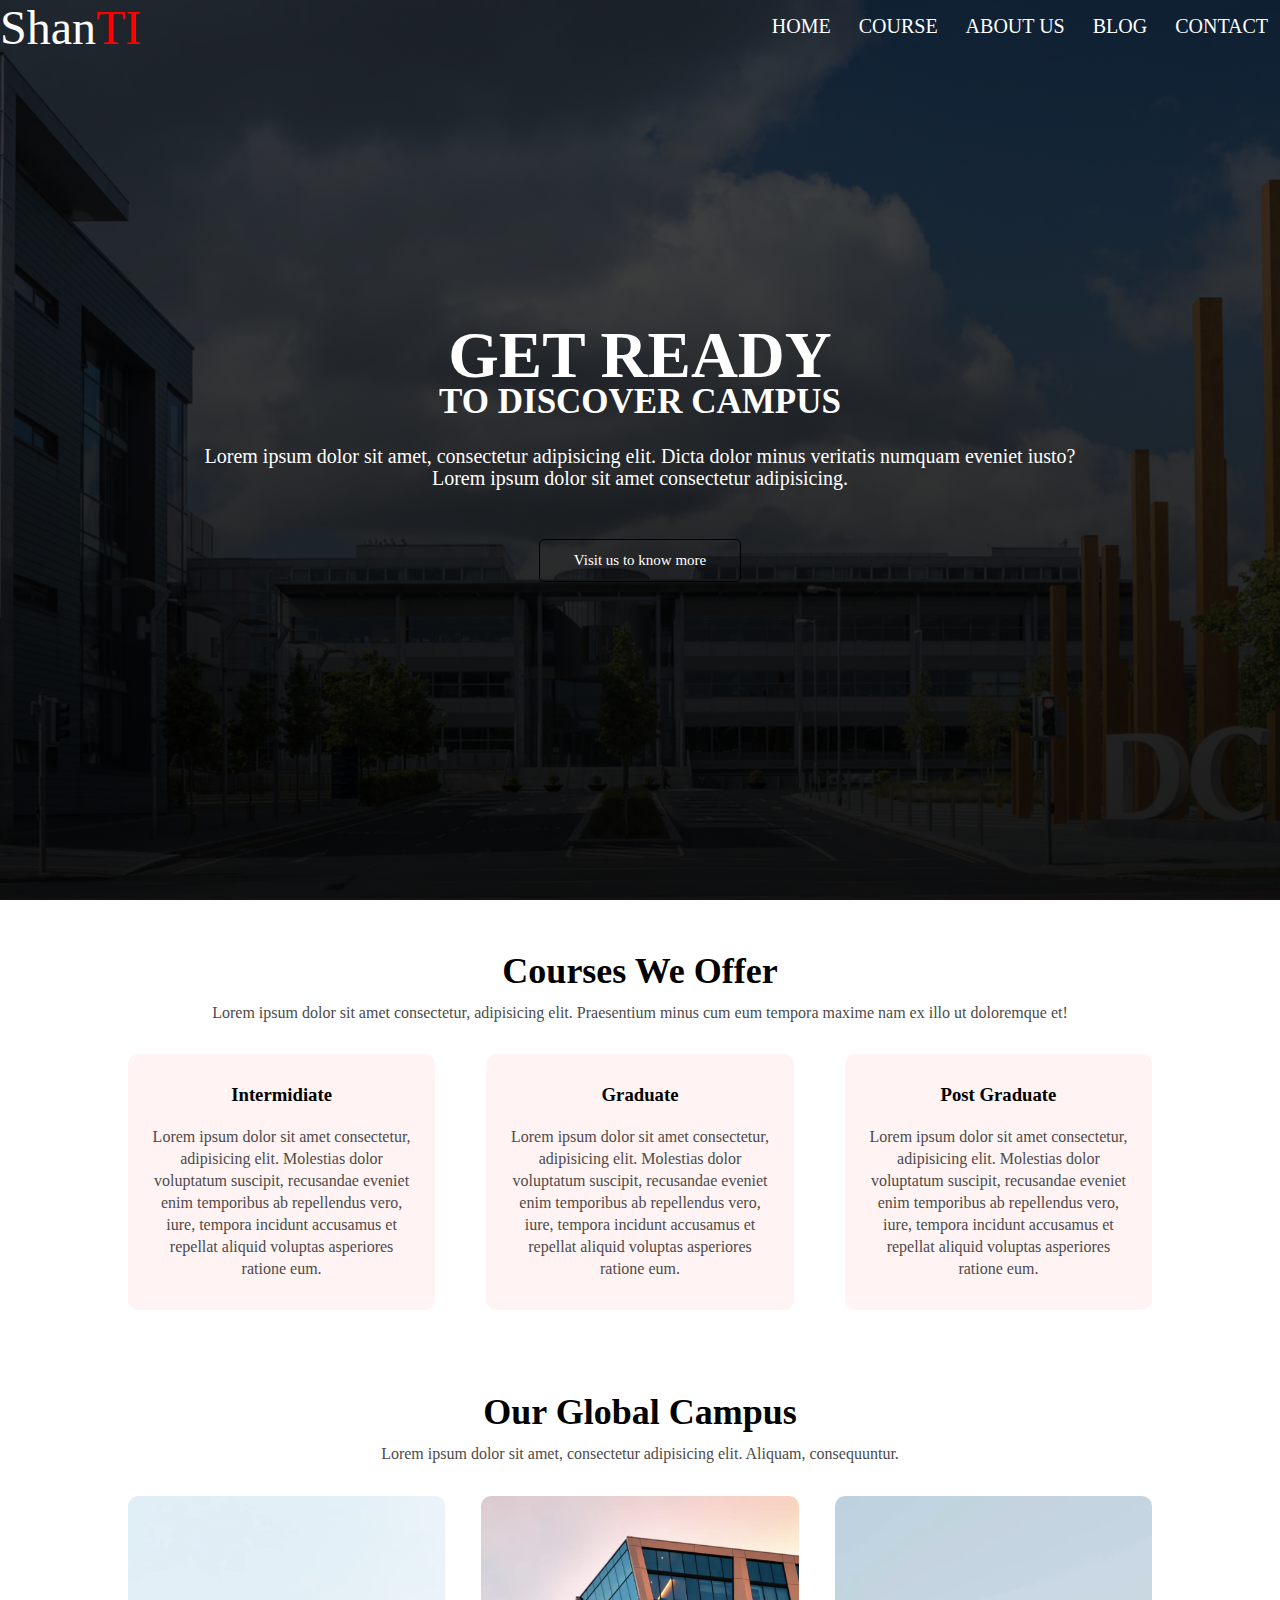
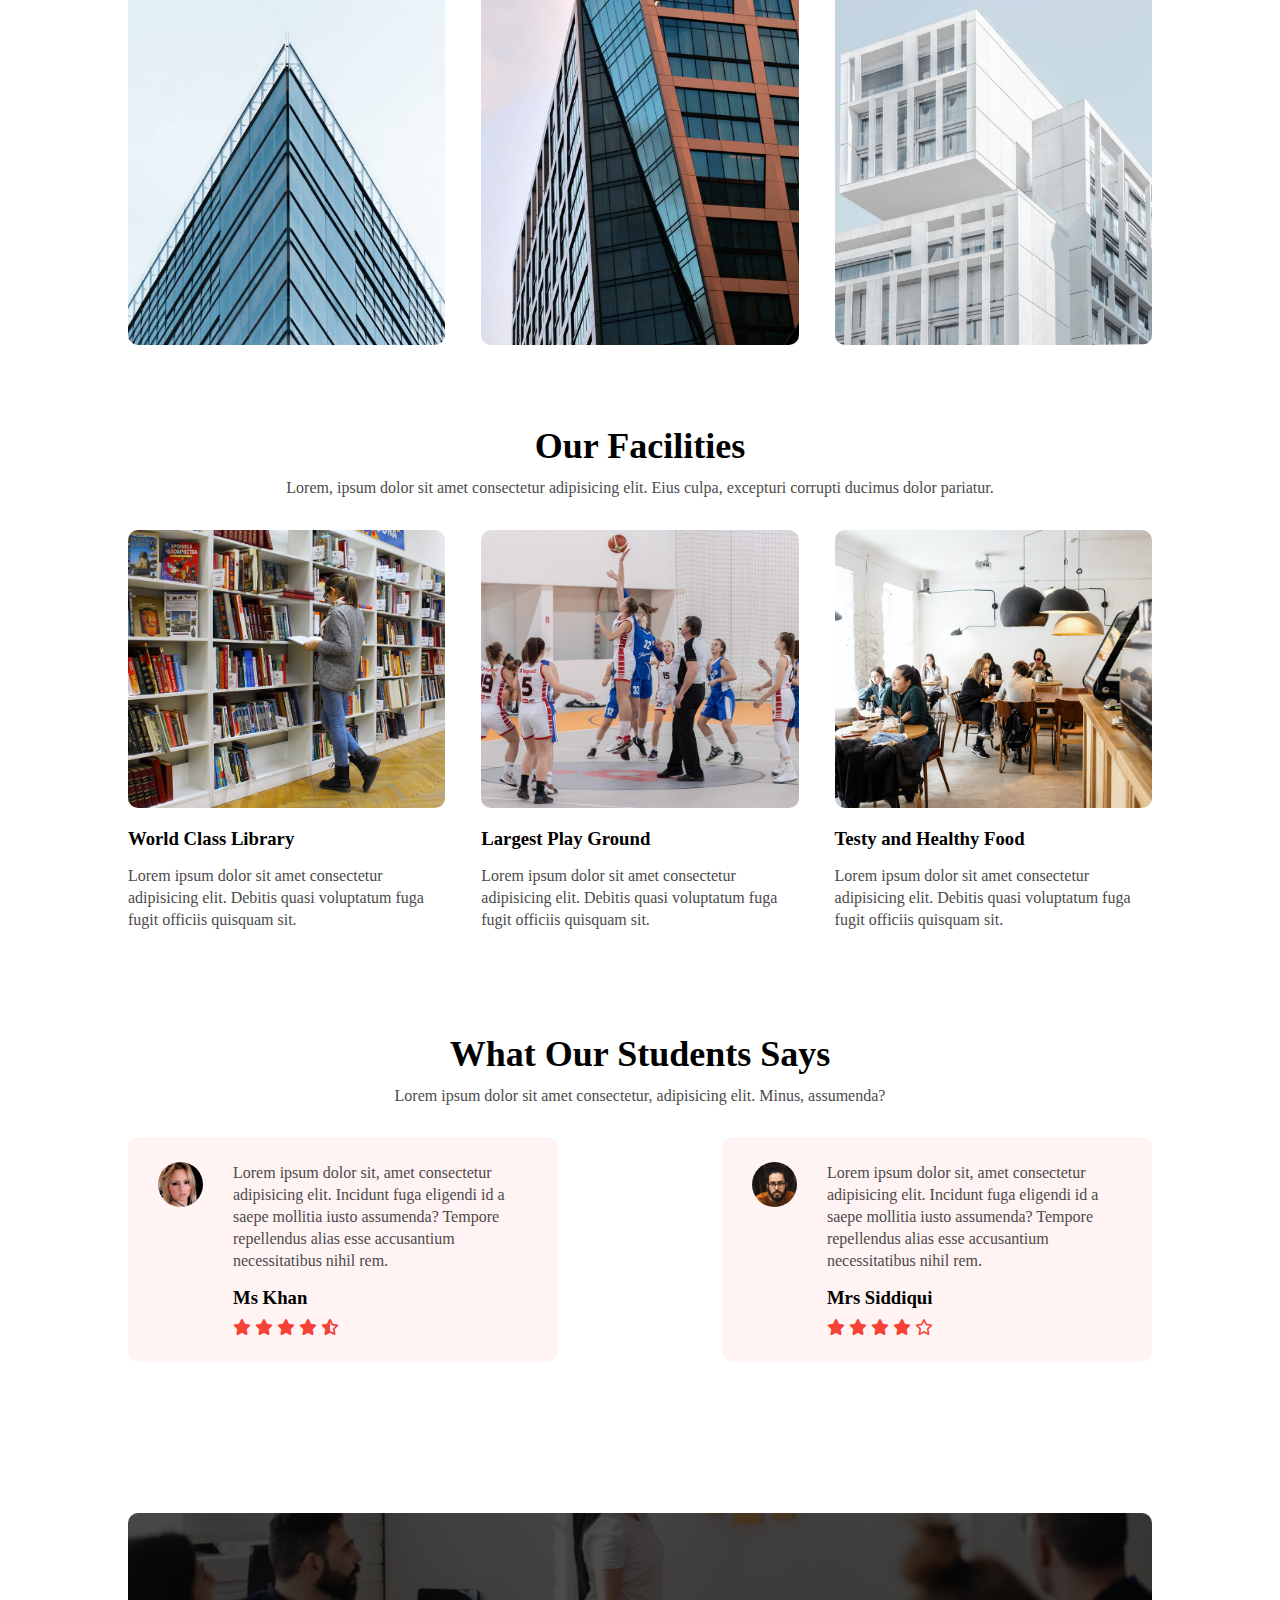
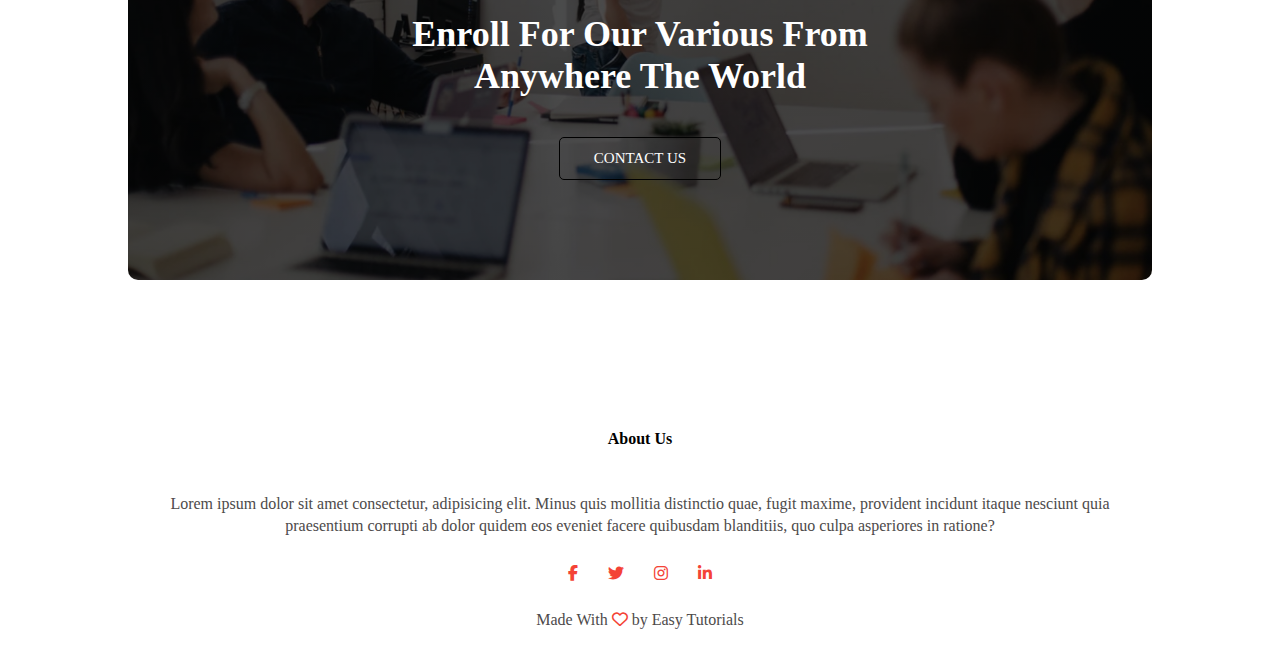
==== index.html @ cec312a1 "This is my initial commit of this project..." ====
<!DOCTYPE html>
<html lang="en">

<head>
    <meta charset="UTF-8">
    <meta http-equiv="X-UA-Compatible" content="IE=edge">
    <meta name="viewport" content="width=device-width, initial-scale=1.0">
    <title>SIT WebX</title>
    <link rel="stylesheet" href="index.css">
    <link rel="stylesheet" href="https://cdnjs.cloudflare.com/ajax/libs/font-awesome/6.1.1/css/all.min.css">
</head>

<body>
    <section class="header">
        <nav>
            <a href="index.html" class="logo"> Shan<span>TI</span></a>
            <div class="nav-links" id="navlinks">
                <i class="fa fa-times" onclick="hidemenu()"></i>

                <ul>
                    <li><a href="index.html">Home</a></li>
                    <li><a href="course.html">Course</a></li>
                    <li><a href="about.html">About us</a></li>
                    <li><a href="blog.html">Blog</a></li>
                    <li><a href="contact.html">Contact</a></li>

                </ul>

            </div>
            <div class="icons">
                <i class="fa fa-bars" onclick="showmenu()"></i>
            </div>

        </nav>


        <div class="text-box">
            <h2>GET READY</h2>
            <p id="headtext">TO DISCOVER CAMPUS</p>
            <p class="text-p">Lorem ipsum dolor sit amet, consectetur adipisicing elit. Dicta dolor minus veritatis numquam eveniet
                iusto? <br> Lorem ipsum dolor sit amet consectetur adipisicing.</p>
            <a href="#" class="hero-btn">Visit us to know more</a>
        </div>
    </section>
    <!-- ========================== course section=========================================== -->

    <section class="course">

          <h1 class="course-heading">Courses We Offer </h1>
          <p class="course-para">Lorem ipsum dolor sit amet consectetur, adipisicing elit. Praesentium minus cum eum tempora maxime nam ex illo ut doloremque et!</p>

        <div class=" row course-row">
            <div class="course-col">
                <h3 class="heading-col">Intermidiate</h3>
                <p class="col-para">Lorem ipsum dolor sit amet consectetur, adipisicing elit. Molestias dolor voluptatum suscipit, recusandae eveniet enim temporibus ab repellendus vero, iure, tempora incidunt accusamus et repellat aliquid voluptas asperiores ratione eum.</p>
            </div>
            <div class="course-col">
                <h3 class="heading-col">Graduate</h3>
                <p class="col-para">Lorem ipsum dolor sit amet consectetur, adipisicing elit. Molestias dolor voluptatum suscipit, recusandae eveniet enim temporibus ab repellendus vero, iure, tempora incidunt accusamus et repellat aliquid voluptas asperiores ratione eum.</p>
            </div> <div class="course-col">
                <h3 class="heading-col">Post Graduate</h3>
                <p class="col-para">Lorem ipsum dolor sit amet consectetur, adipisicing elit. Molestias dolor voluptatum suscipit, recusandae eveniet enim temporibus ab repellendus vero, iure, tempora incidunt accusamus et repellat aliquid voluptas asperiores ratione eum.</p>
            </div>
        </div>
    </section> 





    <!-- =====================================================campus section==================================== -->

     <section class="campus">
        <h1 class="campus-heading">Our Global Campus</h1>
        <p class="campus-para">Lorem ipsum dolor sit amet, consectetur adipisicing elit. Aliquam, consequuntur.</p>
         <div class="row campus-row">
            <div class="campus-col">
                <img src="eduford_img/london.png" alt="">
                <div class="layer">
                     <h3 class="layer-heading">LONDON</h3>
               </div>
            </div>


            <div class="campus-col">
                <img src="eduford_img/newyork.png" alt="">
                <div class="layer">
                     <h3 class="layer-heading">NEW YORK</h3>
               </div>
            </div>
             

            <div class="campus-col">
                <img src="eduford_img/washington.png" alt="">
                <div class="layer">
                     <h3 class="layer-heading">WASHINGTON</h3>
               </div>
            </div>





         </div>

     </section>



<!-- =================================Facilities======================= -->
 <section class="facilities">
    <h1 class="facilities-headings">Our Facilities</h1>
    <p class="facilities-para">Lorem, ipsum dolor sit amet consectetur adipisicing elit. Eius culpa, excepturi corrupti ducimus dolor pariatur.</p>
     
    <div class="row facilities-row">
         <div class="facilities-col">
            <img src="eduford_img/library.png" alt="">
            <h3 class="faci-heading1">World Class Library</h3>
            <p>Lorem ipsum dolor sit amet consectetur adipisicing elit. Debitis quasi voluptatum fuga fugit officiis quisquam sit.</p>
         </div>

         <div class="facilities-col">
            <img src="eduford_img/basketball.png" alt="">
            <h3 class="faci-heading1">Largest Play Ground</h3>
            <p>Lorem ipsum dolor sit amet consectetur adipisicing elit. Debitis quasi voluptatum fuga fugit officiis quisquam sit.</p>
         </div>

         <div class="facilities-col">
            <img src="eduford_img/cafeteria.png" alt="">
            <h3 class="faci-heading1">Testy and Healthy Food</h3>
            <p>Lorem ipsum dolor sit amet consectetur adipisicing elit. Debitis quasi voluptatum fuga fugit officiis quisquam sit.</p>
         </div>

    </div>

</section>


<!-- ===========================================================testimonials section======================================= -->

<section class="testimonials">
    <h1 class="testimonials-heading">What Our Students Says</h1>
    <p>Lorem ipsum dolor sit amet consectetur, adipisicing elit. Minus, assumenda?</p>

      <div class="row testimonials-row">
             <div class="testimonial-col">

                     <img src="eduford_img/user1.jpg" alt="">
                     <div class="testi-div">
                     <p class="testimonial-para">
                        Lorem ipsum dolor sit, amet consectetur adipisicing elit. Incidunt fuga eligendi id a saepe mollitia iusto assumenda? Tempore repellendus alias esse accusantium necessitatibus nihil rem.
                     </p>
                       <h3 class="testi-heading">Ms Khan</h3>
                       <i class="fa-solid fa-star"></i>
                       <i class="fa-solid fa-star"></i>
                       <i class="fa-solid fa-star"></i>
                       <i class="fa-solid fa-star"></i>
                       <i class="fa-solid fa-star-half-stroke fa-star "></i>

                    </div>
             </div>  
             
             <div class="testimonial-col">

                <img src="eduford_img/user2.jpg" alt="">
                <div class="testi-div">

                <p class="testimonial-para">
                   Lorem ipsum dolor sit, amet consectetur adipisicing elit. Incidunt fuga eligendi id a saepe mollitia iusto assumenda? Tempore repellendus alias esse accusantium necessitatibus nihil rem.
                </p>
                  <h3 class="testi-heading">Mrs Siddiqui</h3>
                  <i class="fa-solid fa-star"></i>
                  <i class="fa-solid fa-star"></i>
                  <i class="fa-solid fa-star"></i>
                  <i class="fa-solid fa-star"></i>
                  <i class="fa-regular fa-star"></i>
                  </div>

        </div>   



      </div>

</section>







<!-- ===============================CALL TO ACTION SECTION========================== -->


 <section class="cta">
    <h1 class="cta-heading">Enroll For Our Various From<br> Anywhere The World</h1>
    <a href="" class="hero-btn">CONTACT US</a>
 </section>






<!-- ===============================FOOTER SECTION========================== -->

<section class="footer">
    <h4>About Us</h4>
    <p>Lorem ipsum dolor sit amet consectetur, adipisicing elit. Minus quis mollitia distinctio quae, fugit maxime, provident incidunt itaque nesciunt quia<br> praesentium corrupti ab dolor quidem eos eveniet facere quibusdam blanditiis, quo culpa asperiores in ratione?</p>
    <div class="social-icon">
        <i class="fa-brands fa-facebook-f"></i>
        <i class="fa-brands fa-twitter"></i>
        <i class="fa-brands fa-instagram"></i>
        <i class="fa-brands fa-linkedin-in"></i>
</div>
    
    
    <p>Made With  <i class="fa-regular fa-heart"></i> by Easy Tutorials</p>

</section>







<script>
    var navlinks = document.getElementById("navlinks");

function showmenu(){
    navlinks.style.right='0';
}

function hidemenu(){
    navlinks.style.right='-100%';
}
</script>


  </body>
  </html>
---- index.css ----
*{
    margin: 0;
    padding: 0;
    list-style: none;
    text-decoration: none;
    box-sizing: border-box;
}

.header{
    min-height: 100vh;
    width: 100%;
    background-image:linear-gradient(rgba(0,0,0,0.7),rgba(0,0,0,0.9)), url(eduford_img/banner.png);
    background-repeat: no-repeat;
    background-position: center;
    background-size: cover;
    position: relative;
}
nav{
    display: flex;
    justify-content: space-between;
    align-items: center;
}
.logo{
    color: #fff;
     font-size: 3rem;
}
.logo span{
    color: red;
}

.nav-links ul  li {
      display: inline-block;
      padding: 0px 12px;
      position: relative;
      text-transform: uppercase;
}

.nav-links ul  li a{
    color: white;
    font-size: 20px;
}


.nav-links ul  li::after{
     content: '';
     width: 0%;
     height: 2px;
     background-color: red;
     display: block;
     margin: auto;
     transition: 0.5s;
}


.nav-links ul  li:hover::after{
    width: 100%;
}

.text-box{
    width: 90%;
    color: white ;
    position: absolute;
    top: 50%;
    left: 50%;
    transform: translate(-50%, -50%);
    text-align: center;
}


.text-box h2{
    font-size: 65px;
    font-weight: 900;

    
}


.text-box #headtext{
    font-size: 35px;
    font-weight: 900;
    margin-top: -1%;
    margin-bottom: 1%;
    color: white;
}


.text-box .text-p{
     color: #fff;
    margin: 10px 0 40px;
    font-size: 20px;
}

.hero-btn{
    position: relative;
    display: inline-block;
    color: white;
    border: 1px solid black;
    border-radius: 5px;
    padding: 12px 34px;
    font-size: 15px;
    background: transparent;
    cursor: pointer;
}

.hero-btn:hover{
    border: 1px solid red;
    background-color: red;
    transition: 1s;
}

nav .icons{
    display: none;
}
.nav-links .fa-times{
    display: none;
}


/* responsive  navbar start  */
/* @media only screen and (max-width:426px) {
      .text-box h2{
        font-size: 36px;
      }

      .text-box p{ 
        font-size: 18px;
      }
           */
    




 @media only screen and (max-width:700px){

    .header{
        height: 105vh;
    }
    
      .nav-links{
        background-color: rgb(138, 206, 183);
        position: fixed;
        height: 100vh;
        width: 100%;
        top: 0;
        right: -100%;
        text-align: left;
        z-index: 2;
        transition: 1.2s;
      }
      
.nav-links ul{
    height: 90vh;
    display: flex;
    flex-direction: column;
    justify-content: center;
    align-items: center;
    text-align: center;
}

.nav-links ul li{
    padding: 8px 0px;
}

     .logo{
        font-size: 2rem;
     }
     nav .icons{
        display: block;
        /* z-index: 4; */
        font-size: 30px;
        /* margin: 10px; */
        cursor: pointer;
     }
     .icons .fa-bars{
         color: #fff;
     }
     .nav-links .fa-times{
        display: block;
        font-size: 35px;
        cursor: pointer;
        color: white;
        margin: 4px 5px;
     }

   
    .text-box{
        margin: 82px 0px;
    }
    .text-box h2 {
        font-size: 38px;
    }
    .text-box #headtext{
        font-size: 19px;
    }
    
 }

/* responsive  navbar end */




/*==========================course section===================================  */

.course{
    width: 80%;
    margin: auto;
    text-align: center;
    padding-top: 50px;
}

h1{
    font-size: 36px;
    font-weight: 600;
}
p{
    color: rgb(77, 74, 74);
    font-size: 16px;
    font-weight: 300;
    line-height: 22px;
    padding: 10px;
}

.row{
    margin-top: 2%;
    display: flex;
    justify-content: space-between;
}

.course-col{
    flex-basis: 30%;
    background: #fff3f3;
    border-radius: 10px;
    margin-bottom: 3%;
    padding: 20px 12px;
    box-sizing: border-box;
    transition: 0.5s;
}
h3{
    text-align: center;
    font-weight: 600;
    margin: 10px 0;
}

.course-col:hover{
    box-shadow: 0 0 20px 0 rgba(0,0,0,0.5);
}


@media (max-width: 700px){
    .row{
        flex-direction: column;
    }
}

/* ============================CAMPUS SECTION  START======================================= */

.campus{
    width: 80%;
    margin: auto;
    text-align: center;
     padding-top: 50px;
}

.campus-col{
    flex-basis: 31%;
    border-radius: 10px;
    margin-bottom: 30px;
    position: relative;
    overflow: hidden;
}
.campus-col img{
    width: 100%;
    display: block;
}
.campus-col .layer{
    background:transparent;
    height: 100%;
    width: 100%;
    position: absolute;
    top: 0;
    left: 0;
    transition: 0.5s;
}

.campus-col .layer:hover{
    background:rgba(226, 0, 0, 0.5) ;


}
.layer .layer-heading{
    width: 100%;
    font-weight: 500;
    color: #fff;
    font-size: 23px;
    bottom: 0;
    left: 50%;
    transform: translateX(-50%);
    position: absolute;
    opacity: 0;
    transition: 0.5s;
}
.campus-col .layer:hover h3{
    bottom: 49%;
    opacity: 1;
}


/* =========================FACILITIES SECTION START======================================= */


.facilities{
    width: 80%;
    margin: auto;
    text-align: center;
    padding-top: 50px ;
}
.facilities-col{
    flex-basis: 31%;
    border-radius: 10px;
    margin-bottom:5%;
    text-align: left;
}
.facilities-col img{
    width: 100%;
    border-radius: 10px;
}

.facilities-col p{
    padding: 0;
}
.facilities-col h3{
    margin-top: 16px;
    margin-bottom: 15px;
    text-align: left;
}


/* ===========================================================testimonials========================================== */

.testimonials{
    width: 80%;
    margin: auto;
    padding-top: 50px;
    text-align: center;
}

.testimonial-col{
    flex-basis: 42%;
    border-radius: 10px;
    margin-bottom: 5%;
    text-align: left;
    background: #fff3f3;
    padding: 25px;
    cursor: pointer;
    display: flex;
}

.testimonial-col img{
    height: 45px;
    margin-left: 5px;
    margin-right: 30px;
    border-radius: 50%;
}

.testimonial-col .testimonial-para{
    padding: 0;
}
.testimonial-col .testi-heading{
    margin-top: 15px;
    text-align: left;
}

.testimonial-col .fa-star{
    color: #f44336;
}

@media(max-width:700px){
    .testimonial-col img{
        margin-left: 0;
        margin-right: 15px ;
    }
}

.cta{
    margin: 100px auto;
    width: 80%;
    background-image: linear-gradient(rgba(0,0,0,0.7),rgba(0,0,0,0.7)),url(eduford_img/banner2.jpg);
    background-position: center;
    background-size: cover;
    border-radius: 10px;
    text-align: center ;
    padding: 100px 0;

}
.cta .cta-heading{
    color: white;
    margin-bottom: 40px;
    padding: 0;
}


@media(max-width:700px){

.cta .cta-heading{

    font-size: 24px;
}




}





/* ====================================FOOTER============= */


.footer{
    width: 100%;
    text-align: center;
    padding: 30px 0;
}
.footer h4{
    margin-bottom: 35px;
    margin-top: 20px;
    font-weight: 600;
}
.social-icon .fa-brands{
    color: #f44336;
    margin: 0 13px;
    cursor: pointer;
    padding: 18px 0;
}
.fa-regular{
    color: #f44336;

}




/* =========================================================ABOUT US PAGE ========================= */




.sub-header{
    height: 50vh;
    width: 100%;
    background-image: linear-gradient(rgba(4,9,30,0.7),rgba(4,9,30,0.7)),url(eduford_img/background.jpg);
    background-position: center;
    background-size: cover;
    text-align: center;
    color: #fff;     
}
.sub-header h1{
    margin-top: 100px;
}

.about-us{
    width: 80%;
    margin: auto;
    padding-top: 80px;
    padding-bottom: 50px;

}
.about-col{
    flex-basis: 48%;
    padding: 30px 2px;
}
.about-col img{
    width: 100%;
}
.about-col .about-heading{
    padding-top: 0;
}
.about-col .about-para{
    padding: 15px 0 25px;
}

.about-btn{
    border: 1px solid #f44336;
    background: transparent;
    color: #f44336;
}

.about-btn:hover{
     color: #fff;
}


/* =========================BLOG START========================= */

.blog-content{
    width: 80%;
    margin: auto;
    padding: 60px 0;
}

.blog-left{
    flex-basis: 65%;
}
.blog-left img{
    width: 100%;
}
.blog-left h2{
    color: #222;
    font-weight: 600;
    margin: 30px 0;
}
.blog-left .blog-para{
color: #999;
padding: 0;

}

.blog-right{
    flex-basis: 32%;
}
.blog-right .blog-right-heading{
    background-color: #f44336;
    color:#fff ;
    padding: 7px 0;
    font-size: 16px;
    margin-bottom: 20px;
}
.blog-right .blog-right-min-div{
    display: flex;
    align-items: center;
    justify-content:space-between ;
    color: #555;
    padding: 8px;
    box-sizing: border-box;
}


.comment-box{
    border: 1px solid #ccc;
    margin: 50px 0;
    padding: 10px 20px;
}
.comment-box  .comment-heading{
    text-align: left;
}

.comment-form input, .comment-form textarea{
     width: 100%;
     padding: 10px;
     margin: 15px 0;
     box-sizing: border-box;
     border: none;
     outline: none;
     background: #f0f0f0;
}


.comment-form .comment-btn{
    border: 1px solid #f44336;
    background: transparent;
    color: #f44336;
}
.comment-form button{
    margin: 10px 0;
}


@media(max-width:700px)
{
    .sub-header h1{
        font-size: 24px;
    }
}






/* =========================contact us page start======================== */

.location{
    width: 80%;
    margin: auto;
    padding: 80px 0;
}
.location iframe{
    width: 100%;
}
.contact{
    width: 80%;
    margin: auto;
}
.contact-col{
    flex-basis: 46%;
    margin-bottom: 30px;
}

.contact .contact-col-div{
    display: flex;
    align-items: center;
    margin-bottom: 40px;
}

.contact .contact-col-div .contact-icon{
   font-size: 28px;
   color: #f44336;
   margin: 10px;
   margin-right: 30px;
}

.contact .contact-col-div .contact-heading{
    font-size: 20px;
    margin-bottom: 5px;
    color: #555;
    font-weight: 400;
}

.contact .contact-col-div .contact-para{
        padding: 0;
}

.contact-col .contact-form input, .contact-col .contact-form textarea{
    width: 100%;
    padding: 15px;
    margin-bottom: 17px;
    outline: none;
    border: 1px solid #ccc;
}
.contact-col .contact-form .contact-btn{
    border: 1px solid #f44336;
    background: transparent;
    color: #f44336;
}
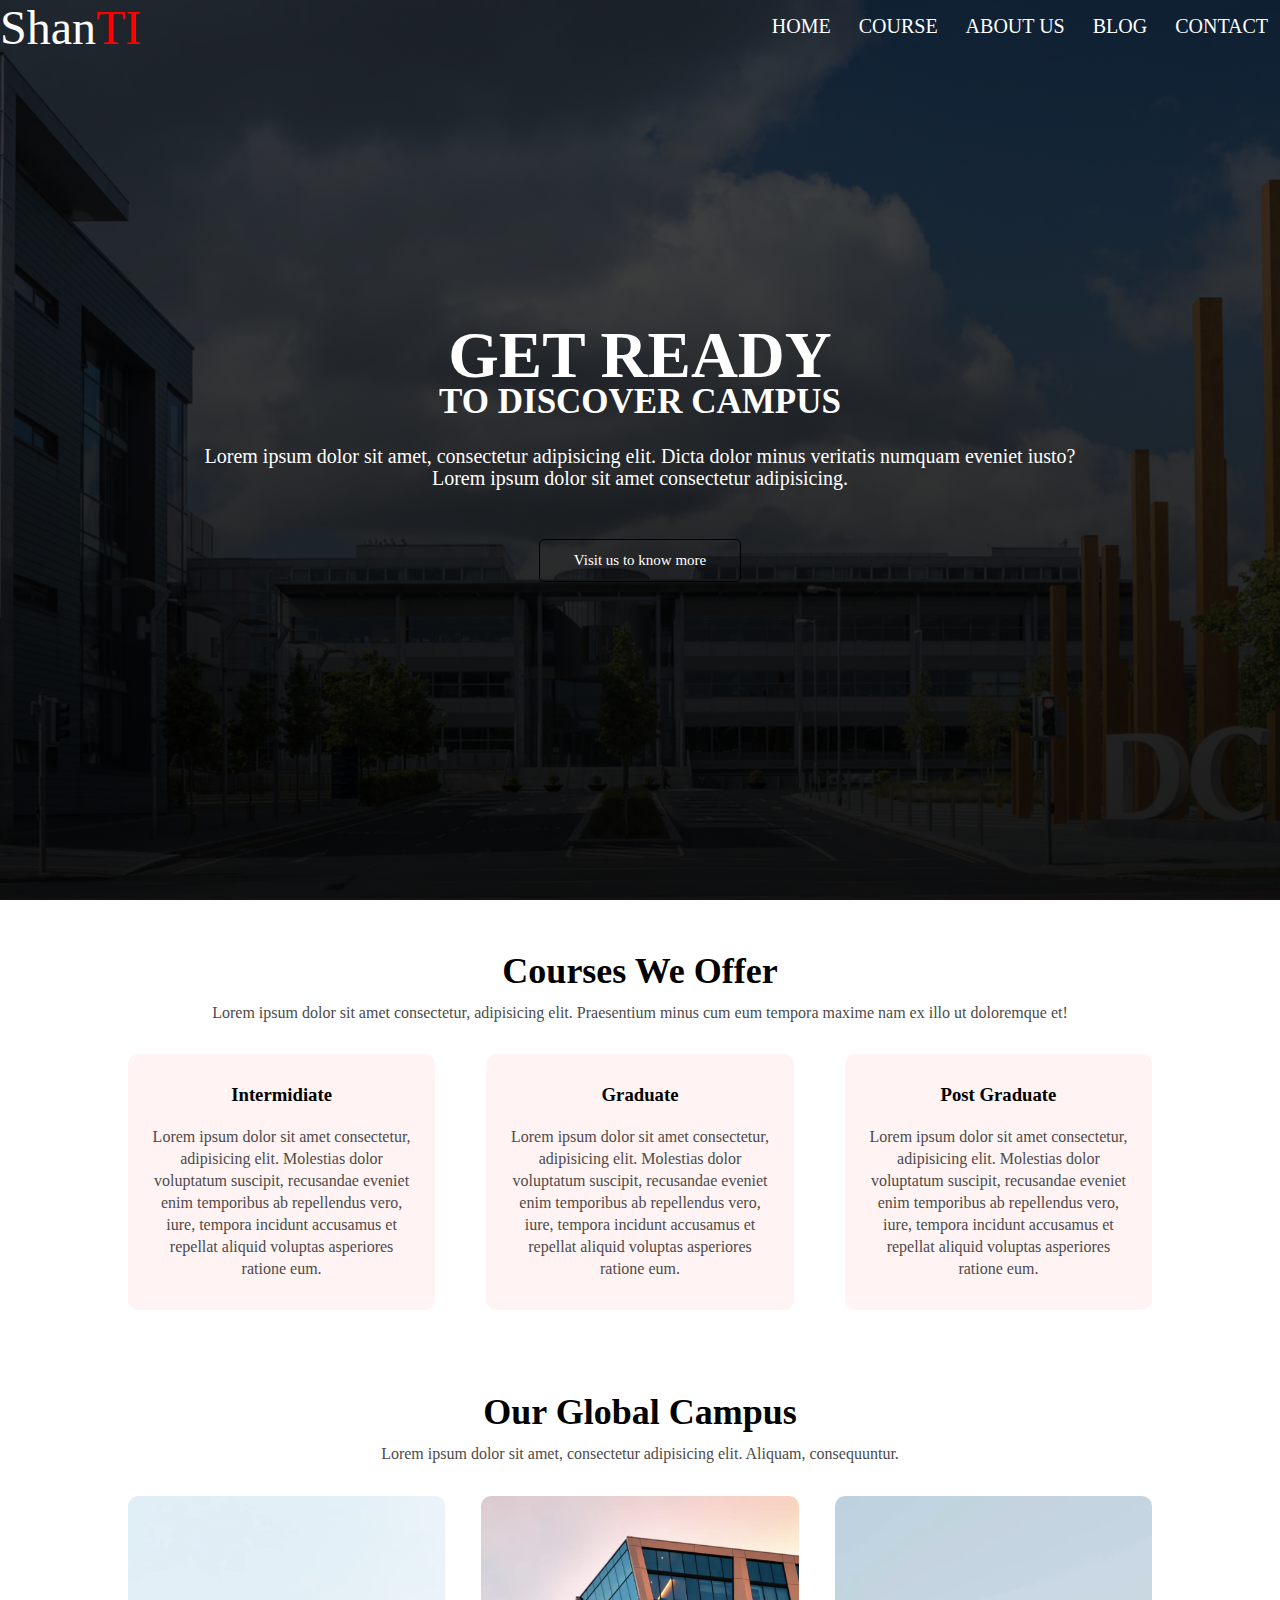
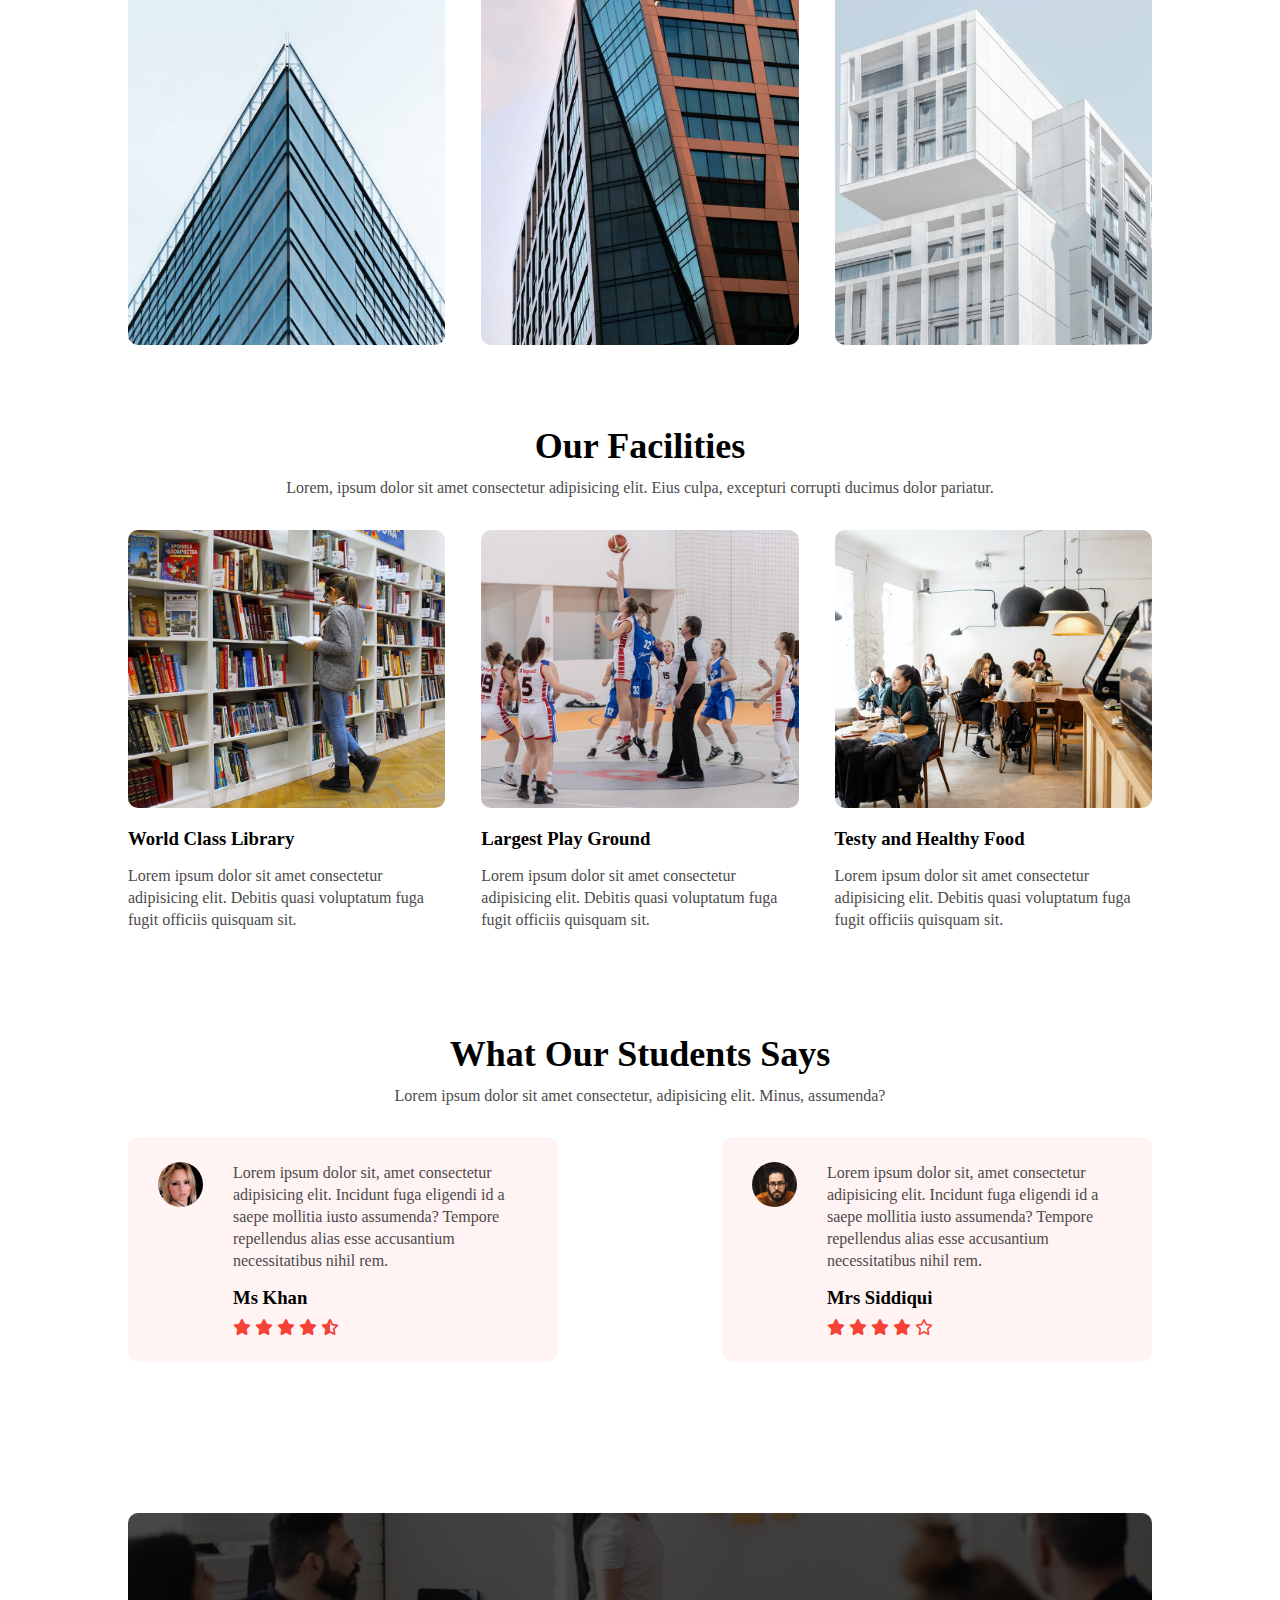
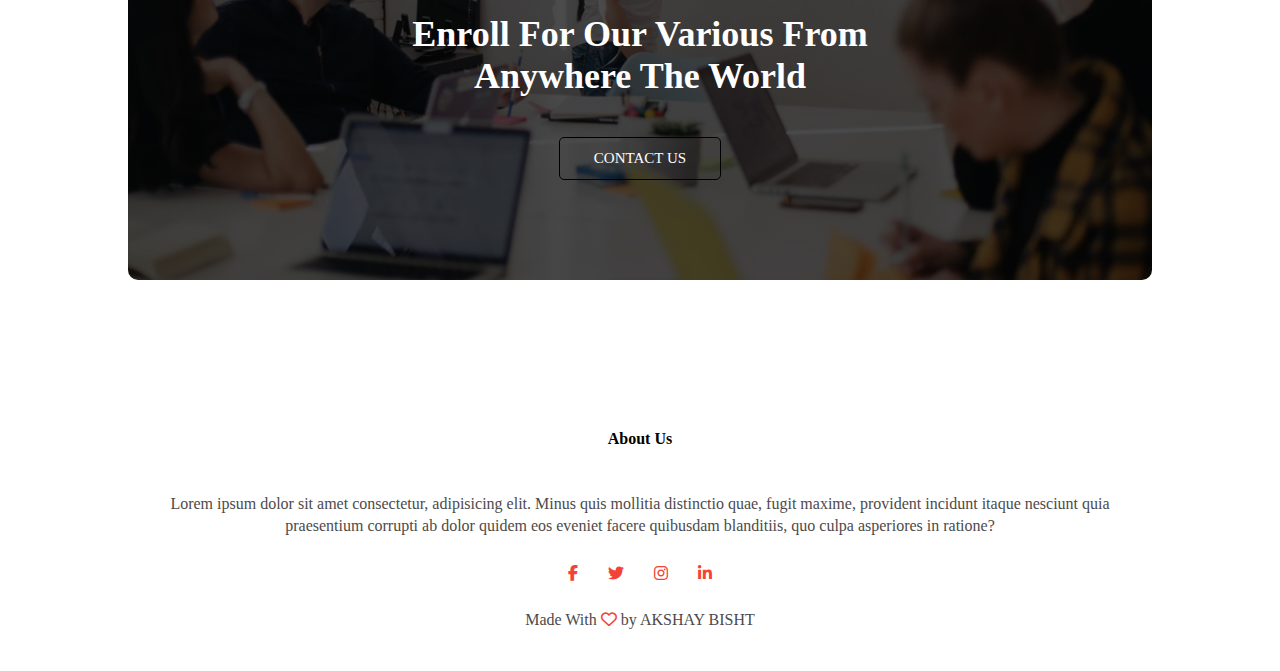
==== commit a68547cc: "Update index.html Add Favicon" ====
--- a/index.html
+++ b/index.html
@@ -6,6 +6,7 @@
     <meta http-equiv="X-UA-Compatible" content="IE=edge">
     <meta name="viewport" content="width=device-width, initial-scale=1.0">
     <title>SIT WebX</title>
+    <lnk rel="favicon" href="[data-uri]"></lnk>
     <link rel="stylesheet" href="index.css">
     <link rel="stylesheet" href="https://cdnjs.cloudflare.com/ajax/libs/font-awesome/6.1.1/css/all.min.css">
 </head>
@@ -216,7 +217,7 @@
 </div>
     
     
-    <p>Made With  <i class="fa-regular fa-heart"></i> by Easy Tutorials</p>
+    <p>Made With  <i class="fa-regular fa-heart"></i> by AKSHAY BISHT</p>
 
 </section>
 
@@ -240,4 +241,4 @@
 
 
   </body>
-  </html>+  </html>
